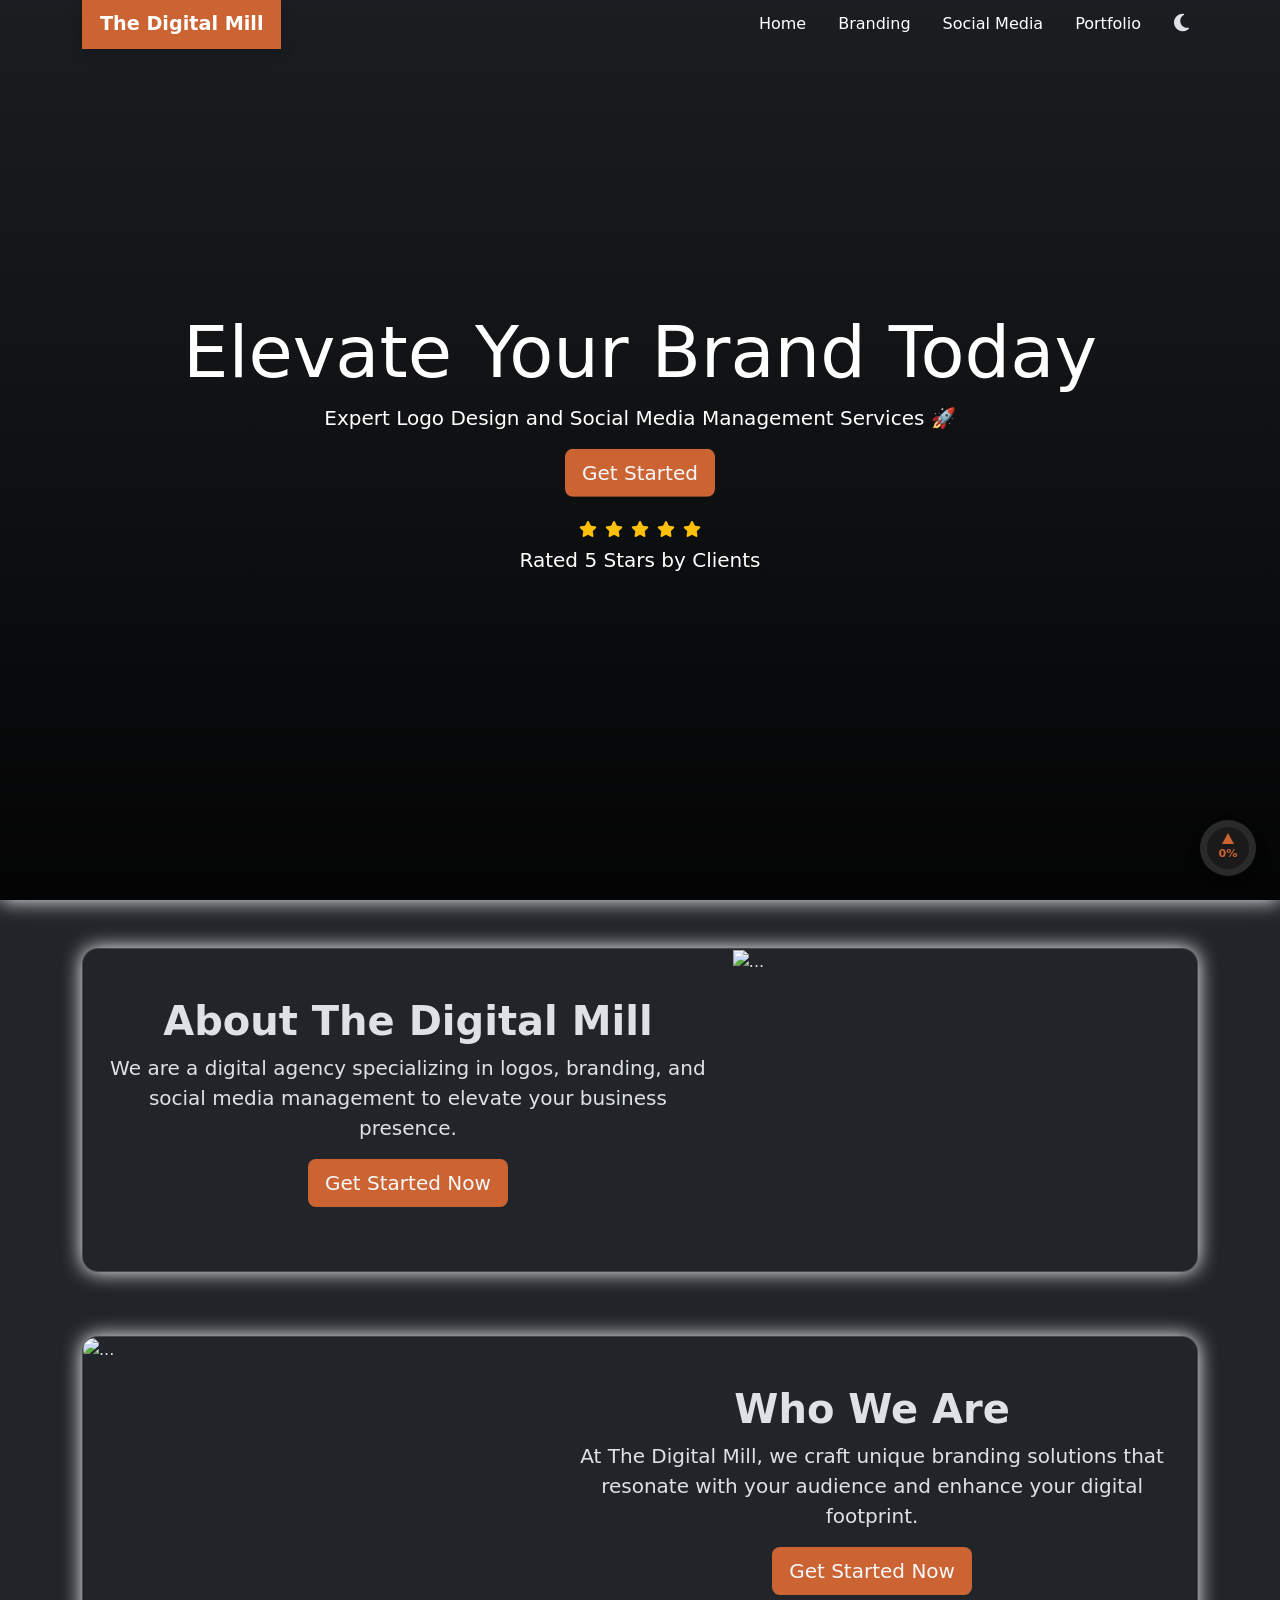
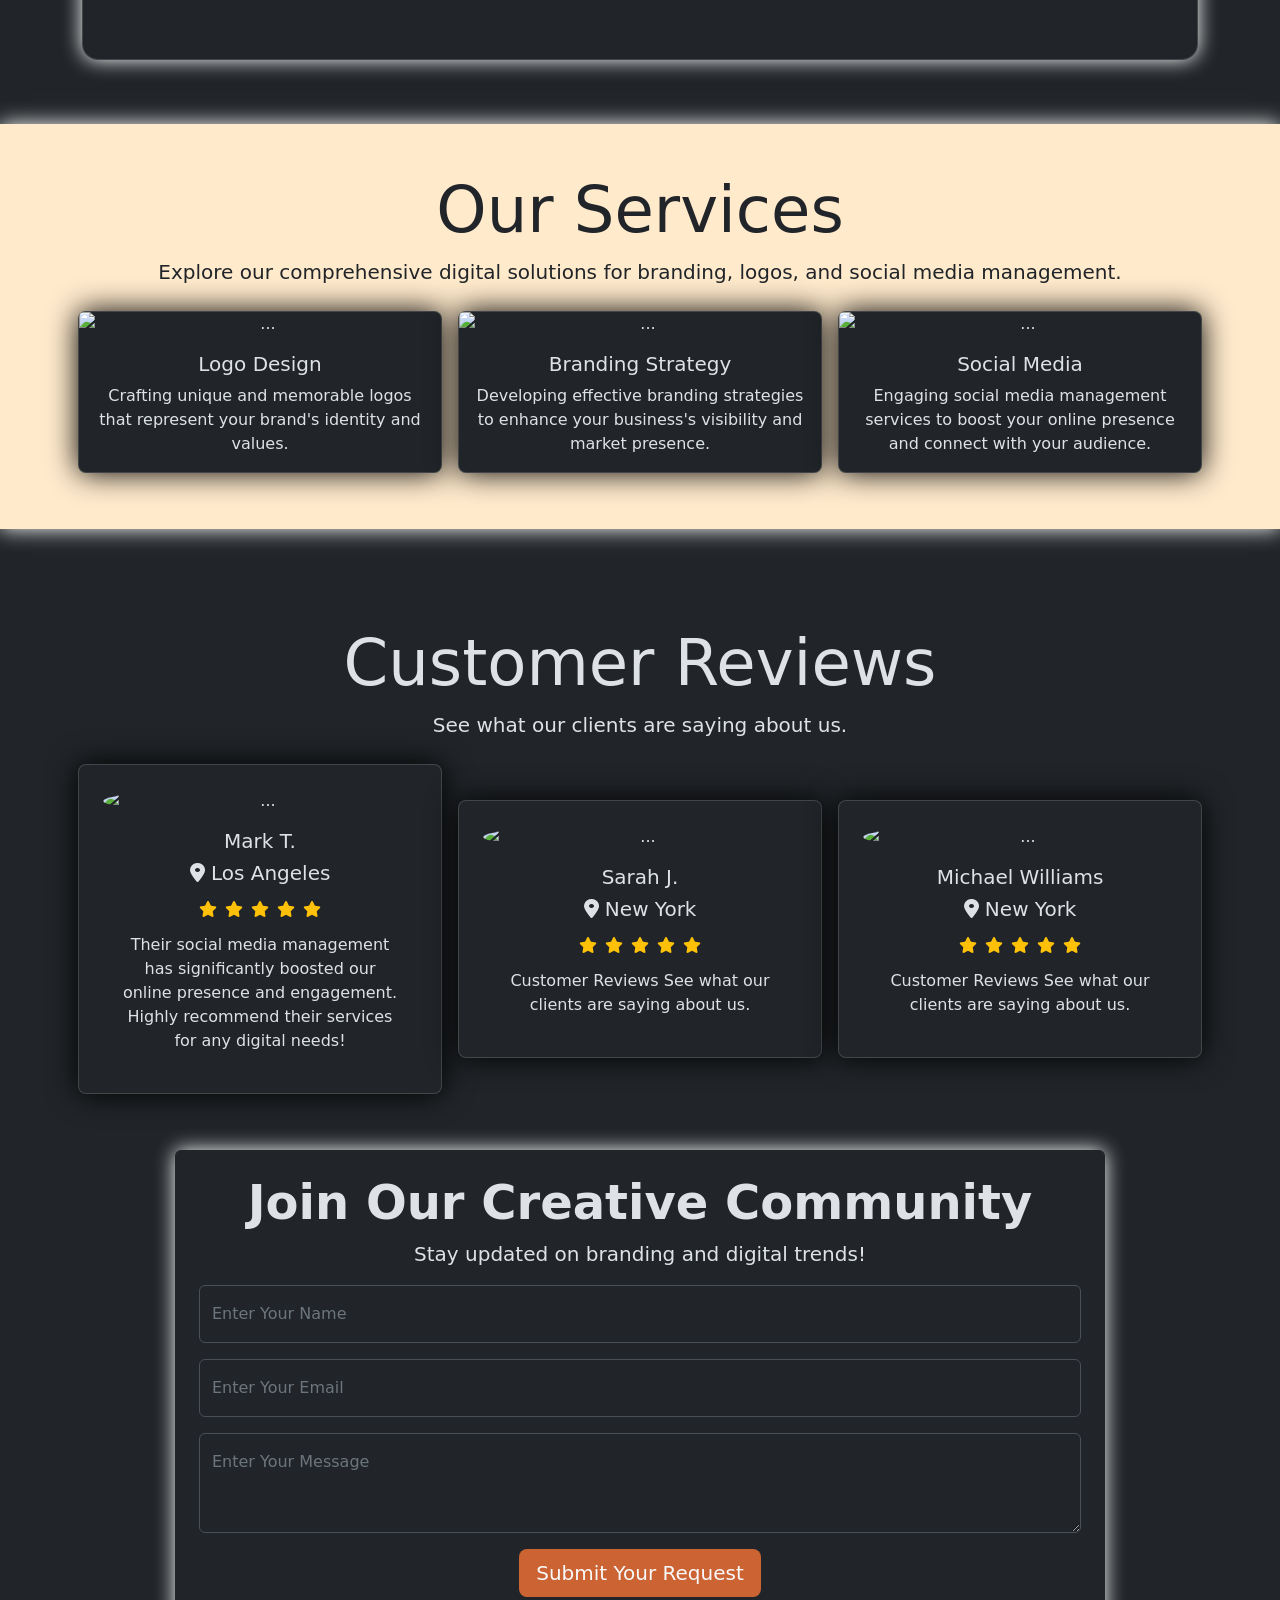
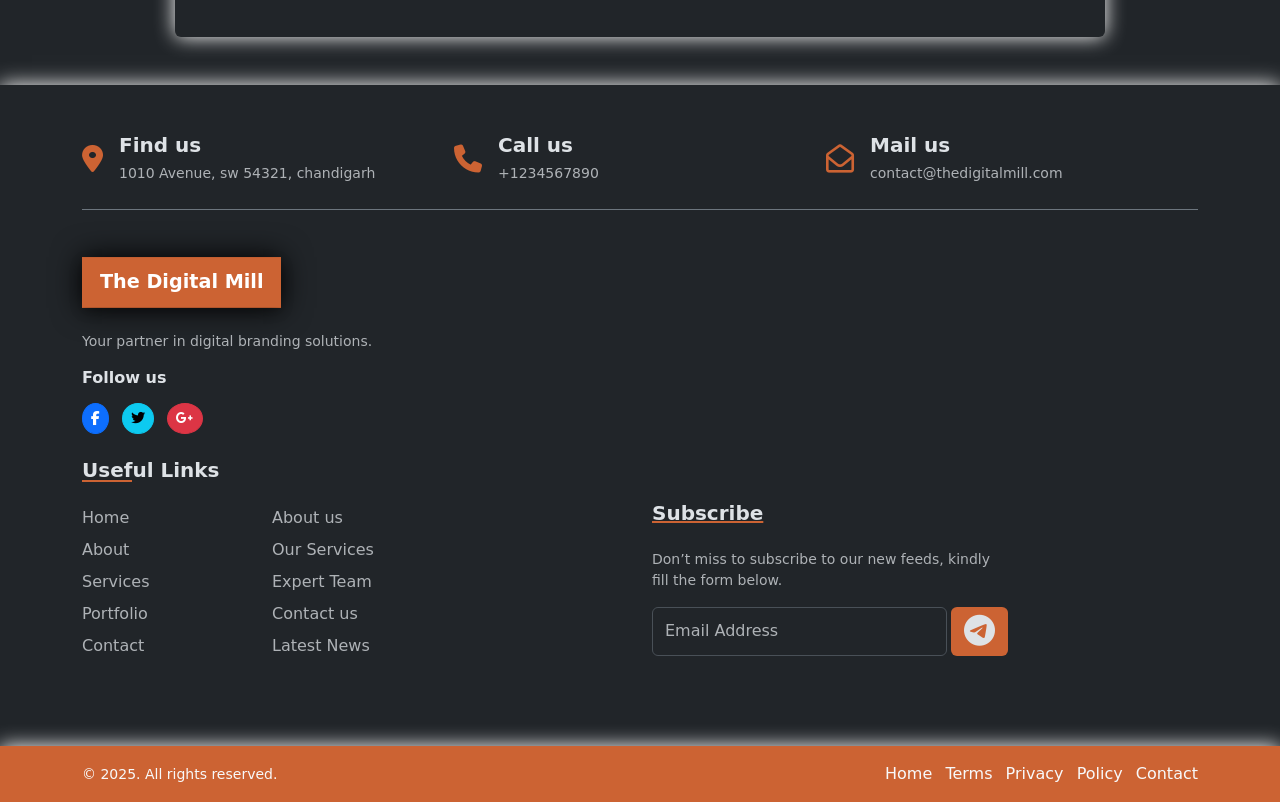
==== index.html @ cc818e8f "The Digital Mill" ====
<!DOCTYPE html>
<html lang="en" data-bs-theme="dark">
  <head>
    <meta charset="UTF-8" />
    <meta name="viewport" content="width=device-width, initial-scale=1.0" />
    <link
      href="https://cdn.jsdelivr.net/npm/bootstrap@5.3.8/dist/css/bootstrap.min.css"
      rel="stylesheet"
      />
    <link
      rel="stylesheet"
      href="https://cdnjs.cloudflare.com/ajax/libs/aos/2.3.4/aos.css"
      />
    <link
      rel="stylesheet"
      href="https://cdnjs.cloudflare.com/ajax/libs/font-awesome/6.5.1/css/all.min.css"
      />
    <link rel="stylesheet" href="css/style.css" />
    <title>The Digital Mill</title>
  </head>
  <body>
    <div class="progress-circle" onclick="scrollToTop()">
      <div class="progress-inner">
        <div class="arrow"></div>
        <div class="percentage">0%</div>
      </div>
    </div>
    <nav class="navbar navbar-expand-lg fixed-top p-0">
      <div class="container">
        <a class="navbar-brand p-0 bg-them-one" href="#" data-aos="fade-right">
        <span class="logo">The Digital Mill</span>
        </a>
        <button
          class="navbar-toggler"
          type="button"
          data-bs-toggle="collapse"
          data-bs-target="#navbarNav"
          aria-controls="navbarNav"
          aria-expanded="false"
          aria-label="Toggle navigation"
          >
        <span class="navbar-toggler-icon"></span>
        </button>
        <div class="collapse navbar-collapse" id="navbarNav">
          <ul class="navbar-nav ms-auto">
            <li class="nav-item ms-3">
              <a class="nav-link active nav-hover fs-6" href="#" data-aos="fade-down">Home</a>
            </li>
            <li class="nav-item ms-3">
              <a class="nav-link active nav-hover fs-6" href="#" data-aos="fade-down" data-aos-delay="300">Branding</a>
            </li>
            <li class="nav-item ms-3">
              <a class="nav-link active nav-hover fs-6" href="#" data-aos="fade-down" data-aos-delay="700"
                >Social Media</a
                >
            </li>
            <li class="nav-item ms-3">
              <a class="nav-link active nav-hover fs-6" href="#" data-aos="fade-down" data-aos-delay="1000">Portfolio</a>
            </li>
            <button
              id="themeToggle"
              class="btn btn-sm ms-3 text-hover-them-one" data-aos="fade-down" data-aos-delay="1300"
              >
            <i class="fa-solid fa-moon fs-5"></i>
            </button>
          </ul>
        </div>
      </div>
    </nav>
    <header class="hero hero-dark-bg box-light-shadow">
      <video
        src="https://videos.pexels.com/video-files/6562012/6562012-uhd_2560_1440_25fps.mp4"
        autoplay
        muted
        loop
        playsinline
        ></video>
      <div class="hero-content" data-aos="zoom-in">
        <h1 class="display-2 fw-normal">Elevate Your Brand Today</h1>
        <p class="lead">
          Expert Logo Design and Social Media Management Services 🚀
        </p>
        <div class="mt-3">
          <a href="#" class="btn btn-lg custom-btn bg-them-one text-light"
            >Get Started</a
            >
        </div>
        <div class="mt-4 d-flex gap-2 justify-content-center">
          <i class="fa-solid fa-star text-warning"></i>
          <i class="fa-solid fa-star text-warning"></i>
          <i class="fa-solid fa-star text-warning"></i>
          <i class="fa-solid fa-star text-warning"></i>
          <i class="fa-solid fa-star text-warning"></i>
        </div>
        <p class="lead mt-2">Rated 5 Stars by Clients</p>
      </div>
    </header>
    <section>
      <div class="container d-flex flex-column justify-content-center align-items-center">
        <div class="card mb-3 rounded-4 box-light-shadow my-5 col-lg-12 col-md-10 col-12" style="max-width: 100%" data-aos="zoom-in">
          <div class="card-manage col-reverse">
            <div class="col-lg-7 col-md-12 col-12">
              <div class="card-body py-5">
                <h1 class="card-title fw-bold text-center">About The Digital Mill</h1>
                <p class="card-text fs-5 text-center">
                  We are a digital agency specializing in logos, branding, and
                  social media management to elevate your business presence.
                </p>
                <p class="card-text">
                <div class="mt-3 text-center">
                  <a href="#" class="btn btn-lg custom-btn bg-them-one text-light"
                    >Get Started Now</a
                    >
                </div>
                </p>
              </div>
            </div>
            <div class="col-lg-5 col-md-12 col-12">
              <img
                src="https://images.unsplash.com/photo-1513600684907-999315c1b06b?auto=format&fit=crop&w=328&h=224"
                class="img-fluid rounded-end-4"
                width="100%"
                height="100%"
                alt="..."
                />
            </div>
          </div>
        </div>
        <div class="card mb-3 rounded-4 box-light-shadow my-5 col-lg-12 col-md-10 col-12" style="max-width: 100%" data-aos="zoom-in">
          <div class="card-manage">
            <div class="col-lg-5 col-md-12 col-12">
              <img
                src="https://images.unsplash.com/photo-1495224814653-94f36c0a31ea?auto=format&fit=crop&w=360&h=505 360w,https://images.unsplash.com/photo-1495224814653-94f36c0a31ea?auto=format&fit=crop&w=720&h=1010 720w,https://images.unsplash.com/photo-1495224814653-94f36c0a31ea?auto=format&fit=crop&w=945&h=1326 945w,https://images.unsplash.com/photo-1495224814653-94f36c0a31ea?auto=format&fit=crop&w=1080&h=1515 1080w,https://images.unsplash.com/photo-1495224814653-94f36c0a31ea?auto=format&fit=crop&w=206&h=289 206w,https://images.unsplash.com/photo-1495224814653-94f36c0a31ea?auto=format&fit=crop&w=412&h=578 412w"
                class="img-fluid rounded-start-4"
                width="100%"
                height="100%"
                alt="..."
                />
            </div>
            <div class="col-lg-7 col-md-12 col-12">
              <div class="card-body py-5">
                <h1 class="card-title fw-bold text-center">Who We Are</h1>
                <p class="card-text fs-5 text-center">
                  At The Digital Mill, we craft unique branding solutions that resonate with your audience and enhance your digital footprint.
                </p>
                <p class="card-text">
                <div class="mt-3 text-center">
                  <a href="#" class="btn btn-lg custom-btn bg-them-one text-light"
                    >Get Started Now</a
                    >
                </div>
                </p>
              </div>
            </div>
          </div>
        </div>
      </div>
    </section>
    <section class="position-relative overflow-hidden service-section bg-them-two my-5 box-light-shadow">
      <div class="container">
        <div class="container text-center py-5 position-relative" style="z-index:2;">
          <h1 class="text-dark display-3 fw-normal" data-aos="zoom-in">Our Services</h1>
          <p class="lead text-dark fw-normal" data-aos="zoom-in">Explore our comprehensive digital solutions for branding, logos, and social media management.</p>
          <div class="d-flex flex-lg-row flex-md-column flex-column justify-content-center align-items-center">
            <div class="card m-2 rounded-3 box-dark-shadow col-lg-4 col-md-10 col-12" data-aos="zoom-in">
              <img src="https://images.unsplash.com/photo-1649015931204-15a3c789e6ea?auto=format&fit=crop&w=328&h=224" class="card-img" alt="...">
              <div class="card-body">
                <h5 class="card-title">Logo Design</h5>
                <p class="card-text">Crafting unique and memorable logos that represent your brand's identity and values.</p>
              </div>
            </div>
            <div class="card m-2 rounded-3 box-dark-shadow col-lg-4 col-md-10 col-12" data-aos="zoom-in">
              <img src="https://images.unsplash.com/photo-1485531865381-286666aa80a9?auto=format&fit=crop&w=328&h=223" class="card-img" alt="...">
              <div class="card-body">
                <h5 class="card-title">Branding Strategy</h5>
                <p class="card-text">Developing effective branding strategies to enhance your business's visibility and market presence.</p>
              </div>
            </div>
            <div class="card m-2 rounded-3 box-dark-shadow col-lg-4 col-md-10 col-12" data-aos="zoom-in">
              <img src="https://images.unsplash.com/photo-1585065799297-ce07d1855c01?auto=format&fit=crop&w=328&h=224" class="card-img" alt="...">
              <div class="card-body">
                <h5 class="card-title">Social Media</h5>
                <p class="card-text">Engaging social media management services to boost your online presence and connect with your audience.</p>
              </div>
            </div>
          </div>
        </div>
        <ul class="circles list-unstyled m-0 p-0 position-absolute top-0 start-0 w-100 h-100">
          <li></li>
          <li></li>
          <li></li>
          <li></li>
          <li></li>
          <li></li>
          <li></li>
          <li></li>
          <li></li>
          <li></li>
        </ul>
      </div>
    </section>
    <section>
      <div class="container">
        <div class="container text-center py-5 position-relative" style="z-index:2;">
          <h1 class="display-3 fw-normal" data-aos="zoom-in">Customer Reviews</h1>
          <p class="lead fw-normal" data-aos="zoom-in">See what our clients are saying about us.</p>
          <div class="d-flex flex-lg-row flex-md-column flex-column justify-content-center align-items-center">
            <div class="card m-2 rounded-3 p-4 box-dark-shadow col-lg-4 col-md-10 col-12" data-aos="zoom-in">
              <img src="https://wordpress.dankov-themes.com/universal/wp-content/uploads/2016/11/avatar1-2.jpg" class="card-img rounded-circle" alt="...">
              <div class="card-body">
                <h5 class="card-title">Mark T.</h5>
                <h5 class="card-title"><i class="fa-solid fa-location-dot"></i> Los Angeles</h5>
                <div class="mt-3 d-flex gap-2 justify-content-center">
                  <i class="fa-solid fa-star text-warning"></i>
                  <i class="fa-solid fa-star text-warning"></i>
                  <i class="fa-solid fa-star text-warning"></i>
                  <i class="fa-solid fa-star text-warning"></i>
                  <i class="fa-solid fa-star text-warning"></i>
                </div>
                <p class="card-text mt-3">Their social media management has significantly boosted our online presence and engagement. Highly recommend their services for any digital needs!</p>
              </div>
            </div>
            <div class="card m-2 rounded-3 p-4 box-dark-shadow col-lg-4 col-md-10 col-12" data-aos="zoom-in">
              <img src="https://wordpress.dankov-themes.com/universal/wp-content/uploads/2016/11/avatar4-3.jpg" class="card-img rounded-circle" alt="...">
              <div class="card-body">
                <h5 class="card-title">Sarah J.</h5>
                <h5 class="card-title"><i class="fa-solid fa-location-dot"></i> New York</h5>
                <div class="mt-3 d-flex gap-2 justify-content-center">
                  <i class="fa-solid fa-star text-warning"></i>
                  <i class="fa-solid fa-star text-warning"></i>
                  <i class="fa-solid fa-star text-warning"></i>
                  <i class="fa-solid fa-star text-warning"></i>
                  <i class="fa-solid fa-star text-warning"></i>
                </div>
                <p class="card-text mt-3">Customer Reviews See what our clients are saying about us.</p>
              </div>
            </div>
            <div class="card m-2 rounded-3 p-4 box-dark-shadow col-lg-4 col-md-10 col-12" data-aos="zoom-in">
              <img src="https://wordpress.dankov-themes.com/universal/wp-content/uploads/2016/11/avatar2-3.jpg" class="card-img rounded-circle" alt="...">
              <div class="card-body">
                <h5 class="card-title">Michael Williams</h5>
                <h5 class="card-title"><i class="fa-solid fa-location-dot"></i> New York</h5>
                <div class="mt-3 d-flex gap-2 justify-content-center">
                  <i class="fa-solid fa-star text-warning"></i>
                  <i class="fa-solid fa-star text-warning"></i>
                  <i class="fa-solid fa-star text-warning"></i>
                  <i class="fa-solid fa-star text-warning"></i>
                  <i class="fa-solid fa-star text-warning"></i>
                </div>
                <p class="card-text mt-3">Customer Reviews See what our clients are saying about us.</p>
              </div>
            </div>
          </div>
        </div>
      </div>
    </section>
    <section>
      <div class="container">
        <form id="signupForm" class="p-4 rounded bg-body text-start col-10 m-auto text-center box-light-shadow" data-aos="zoom-in">
          <h1 class="display-5 fw-bold">Join Our Creative Community</h1>
          <p class="lead fw-normal">Stay updated on branding and digital trends!</p>
          <div class="form-floating mb-3">
            <input type="text" class="form-control" id="name" placeholder=" " required>
            <label for="name">Enter Your Name</label>
            <div class="invalid-feedback">Name cannot contain numbers/special characters.</div>
          </div>
          <div class="form-floating mb-3">
            <input type="email" class="form-control" id="email" placeholder=" " required>
            <label for="email">Enter Your Email</label>
            <div class="invalid-feedback">Please enter a valid email address.</div>
          </div>
          <div class="form-floating mb-3">
            <textarea class="form-control" id="message" placeholder=" " style="height: 100px" required></textarea>
            <label for="message">Enter Your Message</label>
            <div class="invalid-feedback">Message cannot be empty.</div>
          </div>
          <p class="card-text">
          <div class="mt-3">
            <a href="#" class="btn btn-lg custom-btn bg-them-one text-light"
              >Submit Your Request</a
              >
          </div>
          </p>
        </form>
      </div>
    </section>
    <footer class="pt-5 mt-5 box-light-shadow">
      <div class="container">
        <div class="d-flex flex-wrap align-items-center justify-content-center border-bottom border-secondary pb-4" data-aos="zoom-in">
          <div class="col-lg-4 col-md-4 col-4">
            <div class="d-flex align-items-center">
              <i class="fas fa-map-marker-alt text-them-one fs-3 me-3"></i>
              <div>
                <h5 class="fw-semibold mb-1">Find us</h5>
                <small class="text-muted">1010 Avenue, sw 54321, chandigarh</small>
              </div>
            </div>
          </div>
          <div class="col-lg-4 col-md-4 col-4">
            <div class="d-flex align-items-center">
              <i class="fas fa-phone fs-3 me-3 text-them-one"></i>
              <div>
                <h5 class="fw-semibold mb-1">Call us</h5>
                <small class="text-muted">+1234567890</small>
              </div>
            </div>
          </div>
          <div class="col-lg-4 col-md-4 col-4">
            <div class="d-flex align-items-center">
              <i class="far fa-envelope-open fs-3 me-3 text-them-one"></i>
              <div>
                <h5 class="fw-semibold mb-1">Mail us</h5>
                <small class="text-muted">contact@thedigitalmill.com</small>
              </div>
            </div>
          </div>
        </div>
        <div class="row py-5" data-aos="zoom-in">
          <div class="col-lg-12 mb-4 text-lg-start text-md-center text-centers">
            <a class="navbar-brand p-3 pe-0 ps-0 bg-them-one box-dark-shadow" href="#">
            <span class="logo">The Digital Mill</span>
            </a>
            <p class="text-muted small mt-4">
              Your partner in digital branding solutions.
            </p>
            <div>
              <h6 class="fw-bold mb-3">Follow us</h6>
              <a href="#" class="btn btn-primary btn-sm rounded-circle me-2"><i class="fab fa-facebook-f"></i></a>
              <a href="#" class="btn btn-info btn-sm rounded-circle me-2"><i class="fab fa-twitter"></i></a>
              <a href="#" class="btn btn-danger btn-sm rounded-circle"><i class="fab fa-google-plus-g"></i></a>
            </div>
          </div>
          <div class="col-lg-4 col-md-6 mb-4">
            <h5 class="fw-semibold position-relative mb-4">
              Useful Links
              <span class="position-absolute start-0 bottom-0 bg-them-one" style="height:2px; width:50px;"></span>
            </h5>
            <div class="row">
              <div class="col-6">
                <ul class="list-unstyled">
                  <li><a href="#" class="text-muted text-decoration-none d-block mb-2">Home</a></li>
                  <li><a href="#" class="text-muted text-decoration-none d-block mb-2">About</a></li>
                  <li><a href="#" class="text-muted text-decoration-none d-block mb-2">Services</a></li>
                  <li><a href="#" class="text-muted text-decoration-none d-block mb-2">Portfolio</a></li>
                  <li><a href="#" class="text-muted text-decoration-none d-block mb-2">Contact</a></li>
                </ul>
              </div>
              <div class="col-6">
                <ul class="list-unstyled">
                  <li><a href="#" class="text-muted text-decoration-none d-block mb-2">About us</a></li>
                  <li><a href="#" class="text-muted text-decoration-none d-block mb-2">Our Services</a></li>
                  <li><a href="#" class="text-muted text-decoration-none d-block mb-2">Expert Team</a></li>
                  <li><a href="#" class="text-muted text-decoration-none d-block mb-2">Contact us</a></li>
                  <li><a href="#" class="text-muted text-decoration-none d-block mb-2">Latest News</a></li>
                </ul>
              </div>
            </div>
          </div>
          <div class="col-lg-4 col-md-4 col-8 m-auto text-lg-start text-md-start text-center">
            <h5 class="fw-semibold position-relative mb-4" style="text-decoration: underline #cc6333;">
              Subscribe
            </h5>
            <p class="text-muted small">
              Don’t miss to subscribe to our new feeds, kindly fill the form below.
            </p>
            <form class="d-flex">
              <input type="email" class="form-control me-1" placeholder="Email Address">
              <button class="btn bg-them-one"><i class="fab fa-telegram-plane fa-2x"></i></button>
            </form>
          </div>
        </div>
      </div>
      <div class="bg-them-one py-3 box-light-shadow">
        <div class="container d-flex flex-column flex-lg-row justify-content-between align-items-center">
          <p class="mb-0 small text-light">© 2025. All rights reserved.</p>
          <ul class="list-inline mb-0">
            <li class="list-inline-item"><a href="#" class="text-light text-decoration-none">Home</a></li>
            <li class="list-inline-item"><a href="#" class="text-light text-decoration-none">Terms</a></li>
            <li class="list-inline-item"><a href="#" class="text-light text-decoration-none">Privacy</a></li>
            <li class="list-inline-item"><a href="#" class="text-light text-decoration-none">Policy</a></li>
            <li class="list-inline-item"><a href="#" class="text-light text-decoration-none">Contact</a></li>
          </ul>
        </div>
      </div>
    </footer>
    <script src="https://cdn.jsdelivr.net/npm/bootstrap@5.3.8/dist/js/bootstrap.bundle.min.js"></script>
    <script src="https://cdnjs.cloudflare.com/ajax/libs/aos/2.3.4/aos.js"></script>
    <script src="js/script.js"></script>
  </body>
</html>
---- css/style.css ----
.text-them-one {
  color: #cc6333;
}

.bg-them-one {
  background: #cc6333;
}

.text-hover-them-one:hover {
  color: #cc6333;
}

.bg-hover-them-one:hover {
  background: #cc6333;
}

.text-them-two {
  color: #ffeacc;
}

.bg-them-two {
  background: #ffeacc;
}

.box-light-shadow {
  box-shadow: 0em 0em 20px 0em rgb(255, 255, 255);
}

.box-dark-shadow {
  box-shadow: 0em 0em 30px 0em rgb(0, 0, 0);
}

.hero-dark-bg {
  background: linear-gradient(rgba(0, 0, 0, 0.2), rgba(0, 0, 0, 0.9));
}

.hero-light-bg {
  background: linear-gradient(rgba(0, 0, 0, 0.7), rgba(255, 255, 255, 0.1));
}

:root {
  --size: 3.5rem;
  --thickness: 0.75;
  --scroll-progress: 0%;
  --color: #cc6333;
  --color-lighter: #dbe5f3;
  --color-background: #fff;
}

[data-bs-theme="dark"] {
  --color-lighter: #2a2a2a;
  --color-background: #1a1a1a;
}

.progress-circle {
  position: fixed;
  bottom: 1.5rem;
  right: 1.5rem;
  z-index: 1050;
  cursor: pointer;

  width: var(--size);
  height: var(--size);
  border-radius: 50%;
  background: conic-gradient(
    var(--color) 0%,
    var(--color) var(--scroll-progress),
    var(--color-lighter) var(--scroll-progress),
    var(--color-lighter) 100%
  );
  box-shadow: 0 4px 12px rgba(0, 0, 0, 0.25);

  display: flex;
  align-items: center;
  justify-content: center;
}

.progress-inner {
  width: calc(var(--size) * var(--thickness));
  height: calc(var(--size) * var(--thickness));
  background-color: var(--color-background);
  border-radius: 50%;
  display: flex;
  flex-direction: column;
  justify-content: center;
  align-items: center;
}

.arrow {
  width: 0;
  height: 0;
  border-left: 0.4rem solid transparent;
  border-right: 0.4rem solid transparent;
  border-bottom: 0.7rem solid var(--color);
}

.percentage {
  font-size: 0.7rem;
  font-weight: 600;
  margin-top: 2px;
  color: var(--color);
}

.nav-dark-bg {
  background: linear-gradient(rgba(105, 105, 105, 0.471), rgb(0, 0, 0));
}

.nav-light-bg {
  background: linear-gradient(
    rgba(255, 255, 255, 0.3),
    rgba(255, 255, 255, 0.6)
  );
}

.navbar {
  transition: all 0.3s ease-in-out;
}

.hero {
  position: relative;
  height: 100vmin;
  overflow: hidden;
}
.hero video {
  position: absolute;
  top: 50%;
  left: 50%;
  min-width: 100%;
  min-height: 100%;
  object-fit: cover;
  transform: translate(-50%, -50%);
  z-index: -2;
}
.hero::after {
  content: "";
  position: absolute;
  top: 0;
  left: 0;
  width: 100%;
  height: 100%;
  z-index: -1;
}
.hero-content {
  position: absolute;
  width: 100%;
  top: 50%;
  left: 50%;
  transform: translate(-50%, -50%) !important;
  text-align: center;
  color: white;
}

.logo {
  font-size: 1.2rem;
  font-weight: 700;
  color: #fff;
  padding: 10px 18px;
  display: inline-block;
  text-align: center;
  box-shadow: 0 4px 12px rgba(0, 0, 0, 0.2);
  transition: all 0.3s ease;
}

.logo:hover {
  transform: scale(1.05);
}

.navbar {
  transition: background 0.3s ease;
}
.navbar.scrolled {
  background: rgba(0, 0, 0, 0.85) !important;
  backdrop-filter: blur(6px);
}

.nav-hover {
  position: relative;
  transition: color 0.3s ease;
}
.nav-hover::after {
  content: "";
  position: absolute;
  bottom: 3px;
  left: 0;
  width: 0;
  height: 2px;
  background: #cc6333;
  transition: width 0.3s ease;
}
.nav-hover:hover {
  color: #cc6333 !important;
}
.nav-hover:hover::after {
  width: 100%;
}

.nav-hover.active-link {
  color: #cc6333 !important;
}
.nav-hover.active-link::after {
  width: 100%;
}

.custom-btn {
  transition: all 0.3s ease;
}
.custom-btn:hover {
  transform: scale(1.09);
  box-shadow: 0 8px 20px #cc6333;
  background: #cc6333;
}

.card-manage {
  display: flex;
}

.circles li {
  position: absolute;
  display: block;
  list-style: none;
  width: 20px;
  height: 20px;
  background: #cc6333c2;
  animation: animate 25s linear infinite;
  bottom: -150px;
  border-radius: 50%;
}

.circles li:nth-child(1) {
  left: 25%;
  width: 80px;
  height: 80px;
  animation-duration: 15s;
}
.circles li:nth-child(2) {
  left: 10%;
  width: 20px;
  height: 20px;
  animation-duration: 8s;
}
.circles li:nth-child(3) {
  left: 70%;
  width: 20px;
  height: 20px;
  animation-duration: 10s;
}
.circles li:nth-child(4) {
  left: 40%;
  width: 60px;
  height: 60px;
  animation-duration: 12s;
}
.circles li:nth-child(5) {
  left: 65%;
  width: 20px;
  height: 20px;
  animation-duration: 12s;
}
.circles li:nth-child(6) {
  left: 75%;
  width: 110px;
  height: 110px;
  animation-duration: 18s;
}
.circles li:nth-child(7) {
  left: 35%;
  width: 150px;
  height: 150px;
  animation-duration: 22s;
}
.circles li:nth-child(8) {
  left: 50%;
  width: 25px;
  height: 25px;
  animation-duration: 12s;
}
.circles li:nth-child(9) {
  left: 20%;
  width: 15px;
  height: 15px;
  animation-duration: 10s;
}
.circles li:nth-child(10) {
  left: 85%;
  width: 150px;
  height: 150px;
  animation-duration: 25s;
}

@keyframes animate {
  0% {
    transform: translateY(0) rotate(0deg);
    opacity: 1;
    border-radius: 0;
  }
  100% {
    transform: translateY(-1000px) rotate(720deg);
    opacity: 0;
    border-radius: 50%;
  }
}

.form-floating {
  position: relative;
}

.form-floating label {
  position: absolute;
  top: 50%;
  left: 0.5;
  transform: translateY(-50%);
  transition: all 0.2s ease-in-out;
  pointer-events: none;
  color: #6c757d;
}

.form-control:focus ~ label,
.form-control:not(:placeholder-shown) ~ label {
  top: -0.4rem;
  left: 1rem;
  font-size: 1rem;
  height: 25px;
  padding: 0 0.5rem;
}

[data-bs-theme="light"] .form-control:focus ~ label,
[data-bs-theme="light"] .form-control:not(:placeholder-shown) ~ label {
  background: #ffffff;
  color: #212529;
}

[data-bs-theme="dark"] .form-control:focus ~ label,
[data-bs-theme="dark"] .form-control:not(:placeholder-shown) ~ label {
  background: #212529;
  color: #f8f9fa;
}

.form-control:focus:not(.is-valid):not(.is-invalid) {
  border-color: #cc6333 !important;
  box-shadow: 0 0 0 0.25rem rgba(204, 99, 51, 0.25) !important;
}

.form-control.is-valid:focus {
  border-color: #198754 !important;
  box-shadow: 0 0 0 0.25rem rgba(25, 135, 84, 0.25) !important;
}

.form-control.is-invalid:focus {
  border-color: #dc3545 !important;
  box-shadow: 0 0 0 0.25rem rgba(220, 53, 69, 0.25) !important;
}

a.text-muted:hover {
  color: #ff5e14 !important;
}

@media (max-width: 850px) and (orientation: portrait) {
  .card-manage {
    flex-direction: column;
  }
  .col-reverse {
    flex-direction: column-reverse;
  }
}

@media (max-width: 450px) and (orientation: portrait) {
  html,
  body {
    font-size: 70%;
  }
}
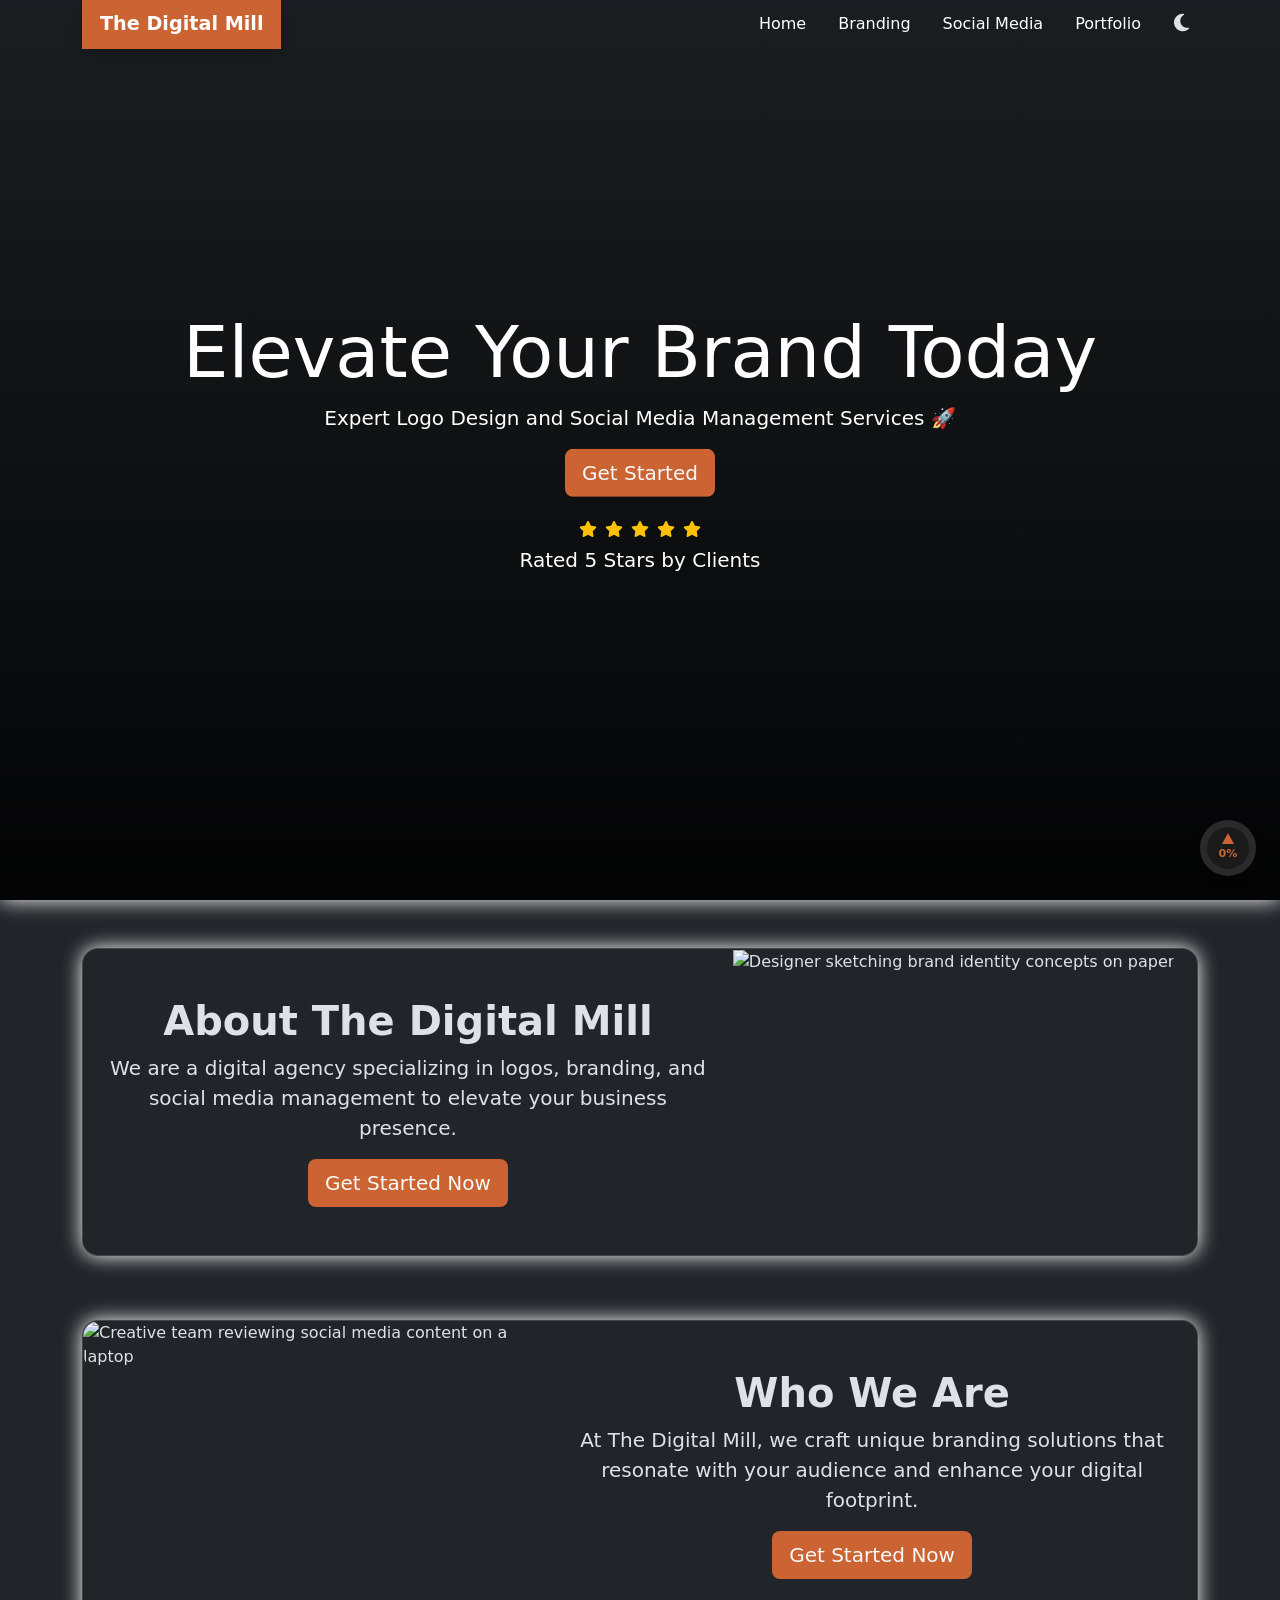
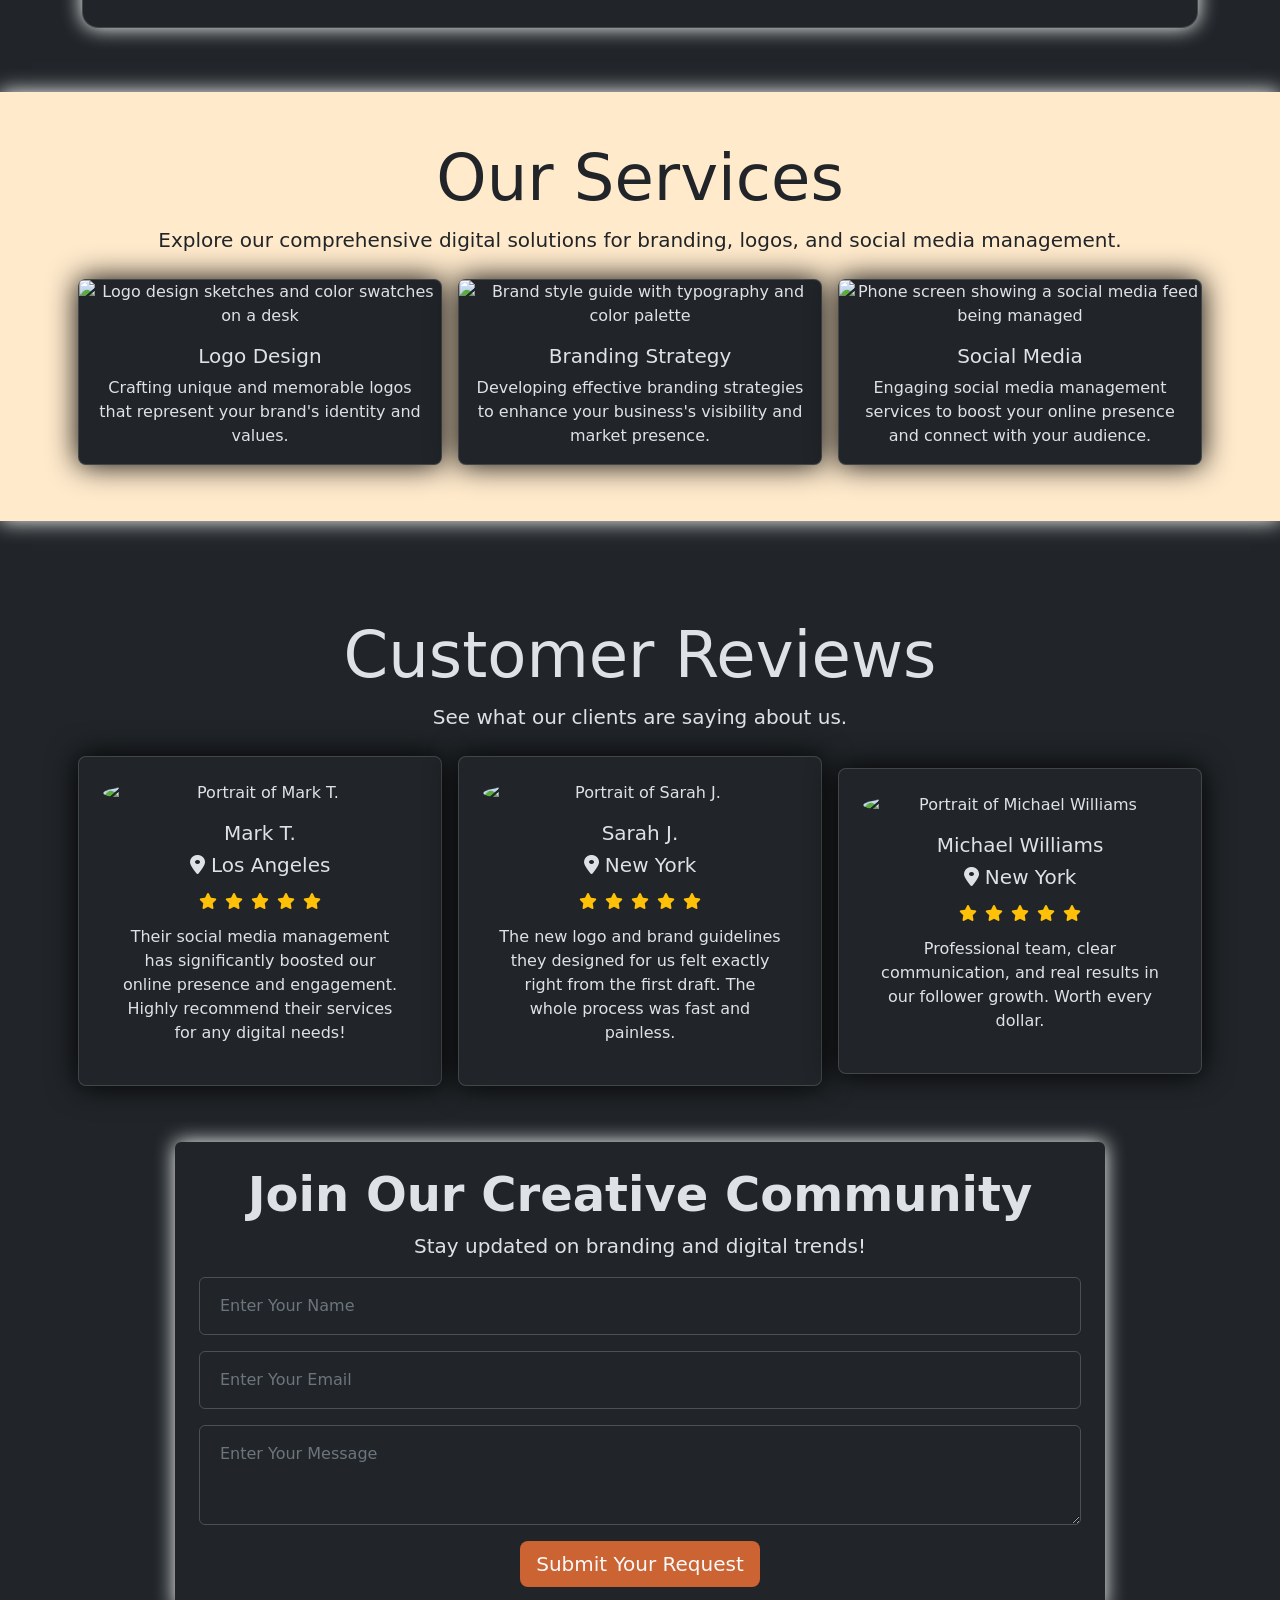
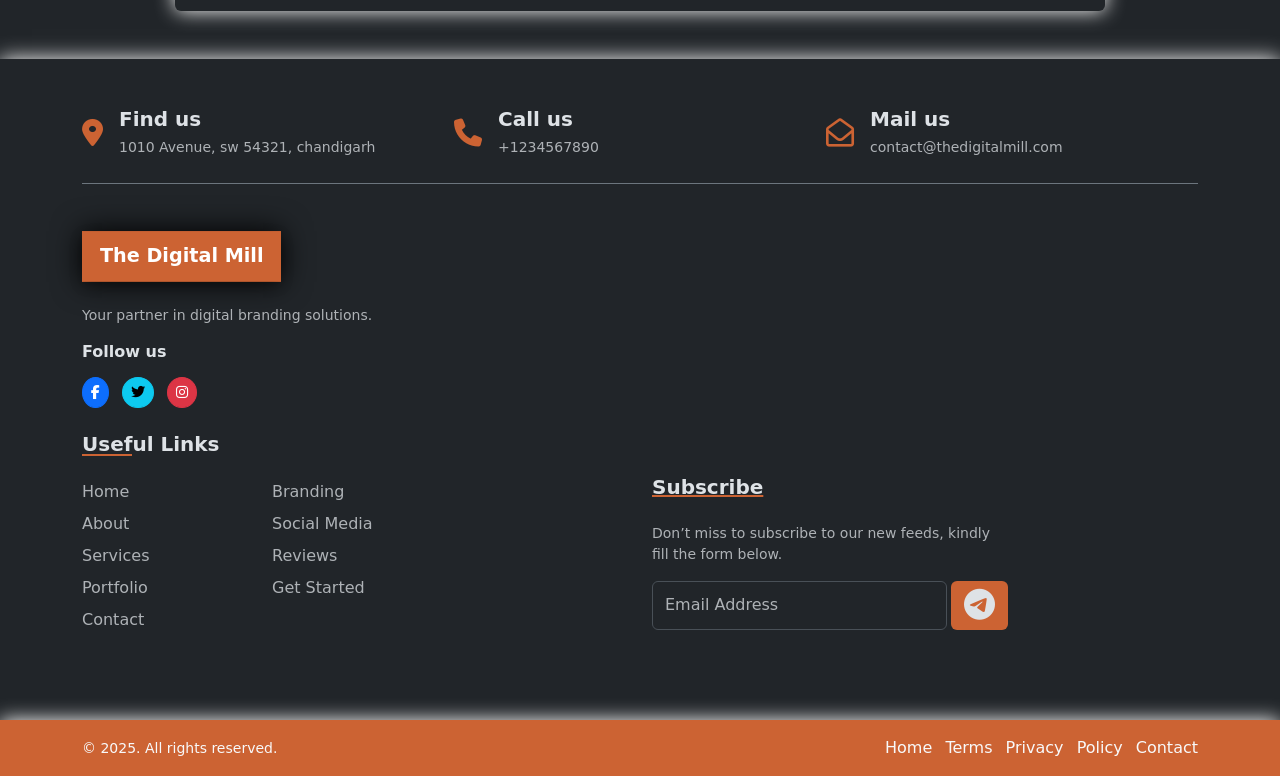
==== commit 598dd9a9: "update" ====
--- a/index.html
+++ b/index.html
@@ -1,4 +1,4 @@
-<!DOCTYPE html>
+<!doctype html>
 <html lang="en" data-bs-theme="dark">
   <head>
     <meta charset="UTF-8" />
@@ -6,19 +6,19 @@
     <link
       href="https://cdn.jsdelivr.net/npm/bootstrap@5.3.8/dist/css/bootstrap.min.css"
       rel="stylesheet"
-      />
+    />
     <link
       rel="stylesheet"
       href="https://cdnjs.cloudflare.com/ajax/libs/aos/2.3.4/aos.css"
-      />
+    />
     <link
       rel="stylesheet"
       href="https://cdnjs.cloudflare.com/ajax/libs/font-awesome/6.5.1/css/all.min.css"
-      />
+    />
     <link rel="stylesheet" href="css/style.css" />
-    <title>The Digital Mill</title>
+    <title>The Digital Mill | Branding &amp; Social Media Agency</title>
   </head>
-  <body>
+  <body data-page="home">
     <div class="progress-circle" onclick="scrollToTop()">
       <div class="progress-inner">
         <div class="arrow"></div>
@@ -27,8 +27,12 @@
     </div>
     <nav class="navbar navbar-expand-lg fixed-top p-0">
       <div class="container">
-        <a class="navbar-brand p-0 bg-them-one" href="#" data-aos="fade-right">
-        <span class="logo">The Digital Mill</span>
+        <a
+          class="navbar-brand p-0 bg-them-one"
+          href="index.html"
+          data-aos="fade-right"
+        >
+          <span class="logo">The Digital Mill</span>
         </a>
         <button
           class="navbar-toggler"
@@ -38,31 +42,60 @@
           aria-controls="navbarNav"
           aria-expanded="false"
           aria-label="Toggle navigation"
-          >
-        <span class="navbar-toggler-icon"></span>
+        >
+          <span class="navbar-toggler-icon"></span>
         </button>
         <div class="collapse navbar-collapse" id="navbarNav">
-          <ul class="navbar-nav ms-auto">
+          <ul class="navbar-nav ms-auto align-items-lg-center">
             <li class="nav-item ms-3">
-              <a class="nav-link active nav-hover fs-6" href="#" data-aos="fade-down">Home</a>
+              <a
+                class="nav-link active nav-hover fs-6"
+                href="index.html"
+                data-page="home"
+                data-aos="fade-down"
+                >Home</a
+              >
             </li>
             <li class="nav-item ms-3">
-              <a class="nav-link active nav-hover fs-6" href="#" data-aos="fade-down" data-aos-delay="300">Branding</a>
+              <a
+                class="nav-link active nav-hover fs-6"
+                href="branding.html"
+                data-page="branding"
+                data-aos="fade-down"
+                data-aos-delay="300"
+                >Branding</a
+              >
             </li>
             <li class="nav-item ms-3">
-              <a class="nav-link active nav-hover fs-6" href="#" data-aos="fade-down" data-aos-delay="700"
+              <a
+                class="nav-link active nav-hover fs-6"
+                href="social-media.html"
+                data-page="social-media"
+                data-aos="fade-down"
+                data-aos-delay="700"
                 >Social Media</a
-                >
+              >
             </li>
             <li class="nav-item ms-3">
-              <a class="nav-link active nav-hover fs-6" href="#" data-aos="fade-down" data-aos-delay="1000">Portfolio</a>
-            </li>
-            <button
-              id="themeToggle"
-              class="btn btn-sm ms-3 text-hover-them-one" data-aos="fade-down" data-aos-delay="1300"
+              <a
+                class="nav-link active nav-hover fs-6"
+                href="portfolio.html"
+                data-page="portfolio"
+                data-aos="fade-down"
+                data-aos-delay="1000"
+                >Portfolio</a
               >
-            <i class="fa-solid fa-moon fs-5"></i>
-            </button>
+            </li>
+            <li class="nav-item ms-3">
+              <button
+                id="themeToggle"
+                class="btn btn-sm text-hover-them-one"
+                data-aos="fade-down"
+                data-aos-delay="1300"
+              >
+                <i class="fa-solid fa-moon fs-5"></i>
+              </button>
+            </li>
           </ul>
         </div>
       </div>
@@ -74,16 +107,16 @@
         muted
         loop
         playsinline
-        ></video>
+      ></video>
       <div class="hero-content" data-aos="zoom-in">
         <h1 class="display-2 fw-normal">Elevate Your Brand Today</h1>
         <p class="lead">
           Expert Logo Design and Social Media Management Services 🚀
         </p>
         <div class="mt-3">
-          <a href="#" class="btn btn-lg custom-btn bg-them-one text-light"
+          <a href="#join" class="btn btn-lg custom-btn bg-them-one text-light"
             >Get Started</a
-            >
+          >
         </div>
         <div class="mt-4 d-flex gap-2 justify-content-center">
           <i class="fa-solid fa-star text-warning"></i>
@@ -95,24 +128,32 @@
         <p class="lead mt-2">Rated 5 Stars by Clients</p>
       </div>
     </header>
-    <section>
-      <div class="container d-flex flex-column justify-content-center align-items-center">
-        <div class="card mb-3 rounded-4 box-light-shadow my-5 col-lg-12 col-md-10 col-12" style="max-width: 100%" data-aos="zoom-in">
+    <section id="about">
+      <div
+        class="container d-flex flex-column justify-content-center align-items-center"
+      >
+        <div
+          class="card mb-3 rounded-4 box-light-shadow my-5 col-lg-12 col-md-10 col-10"
+          style="max-width: 100%"
+          data-aos="zoom-in"
+        >
           <div class="card-manage col-reverse">
             <div class="col-lg-7 col-md-12 col-12">
               <div class="card-body py-5">
-                <h1 class="card-title fw-bold text-center">About The Digital Mill</h1>
+                <h1 class="card-title fw-bold text-center">
+                  About The Digital Mill
+                </h1>
                 <p class="card-text fs-5 text-center">
                   We are a digital agency specializing in logos, branding, and
                   social media management to elevate your business presence.
                 </p>
-                <p class="card-text">
                 <div class="mt-3 text-center">
-                  <a href="#" class="btn btn-lg custom-btn bg-them-one text-light"
+                  <a
+                    href="branding.html"
+                    class="btn btn-lg custom-btn bg-them-one text-light"
                     >Get Started Now</a
-                    >
+                  >
                 </div>
-                </p>
               </div>
             </div>
             <div class="col-lg-5 col-md-12 col-12">
@@ -121,12 +162,16 @@
                 class="img-fluid rounded-end-4"
                 width="100%"
                 height="100%"
-                alt="..."
-                />
-            </div>
-          </div>
-        </div>
-        <div class="card mb-3 rounded-4 box-light-shadow my-5 col-lg-12 col-md-10 col-12" style="max-width: 100%" data-aos="zoom-in">
+                alt="Designer sketching brand identity concepts on paper"
+              />
+            </div>
+          </div>
+        </div>
+        <div
+          class="card mb-3 rounded-4 box-light-shadow my-5 col-lg-12 col-md-10 col-10"
+          style="max-width: 100%"
+          data-aos="zoom-in"
+        >
           <div class="card-manage">
             <div class="col-lg-5 col-md-12 col-12">
               <img
@@ -134,58 +179,108 @@
                 class="img-fluid rounded-start-4"
                 width="100%"
                 height="100%"
-                alt="..."
-                />
+                alt="Creative team reviewing social media content on a laptop"
+              />
             </div>
             <div class="col-lg-7 col-md-12 col-12">
               <div class="card-body py-5">
                 <h1 class="card-title fw-bold text-center">Who We Are</h1>
                 <p class="card-text fs-5 text-center">
-                  At The Digital Mill, we craft unique branding solutions that resonate with your audience and enhance your digital footprint.
-                </p>
-                <p class="card-text">
+                  At The Digital Mill, we craft unique branding solutions that
+                  resonate with your audience and enhance your digital
+                  footprint.
+                </p>
                 <div class="mt-3 text-center">
-                  <a href="#" class="btn btn-lg custom-btn bg-them-one text-light"
+                  <a
+                    href="social-media.html"
+                    class="btn btn-lg custom-btn bg-them-one text-light"
                     >Get Started Now</a
-                    >
+                  >
                 </div>
-                </p>
               </div>
             </div>
           </div>
         </div>
       </div>
     </section>
-    <section class="position-relative overflow-hidden service-section bg-them-two my-5 box-light-shadow">
+    <section
+      id="services"
+      class="position-relative overflow-hidden service-section bg-them-two my-5 box-light-shadow"
+    >
       <div class="container">
-        <div class="container text-center py-5 position-relative" style="z-index:2;">
-          <h1 class="text-dark display-3 fw-normal" data-aos="zoom-in">Our Services</h1>
-          <p class="lead text-dark fw-normal" data-aos="zoom-in">Explore our comprehensive digital solutions for branding, logos, and social media management.</p>
-          <div class="d-flex flex-lg-row flex-md-column flex-column justify-content-center align-items-center">
-            <div class="card m-2 rounded-3 box-dark-shadow col-lg-4 col-md-10 col-12" data-aos="zoom-in">
-              <img src="https://images.unsplash.com/photo-1649015931204-15a3c789e6ea?auto=format&fit=crop&w=328&h=224" class="card-img" alt="...">
+        <div
+          class="container text-center py-5 position-relative"
+          style="z-index: 2"
+        >
+          <h1 class="text-dark display-3 fw-normal" data-aos="zoom-in">
+            Our Services
+          </h1>
+          <p class="lead text-dark fw-normal" data-aos="zoom-in">
+            Explore our comprehensive digital solutions for branding, logos, and
+            social media management.
+          </p>
+          <div
+            class="d-flex flex-lg-row flex-md-column flex-column justify-content-center align-items-center"
+          >
+            <a
+              href="branding.html"
+              class="card m-2 rounded-3 box-dark-shadow col-lg-4 col-md-10 col-12 text-decoration-none text-reset"
+              data-aos="zoom-in"
+            >
+              <img
+                src="https://images.unsplash.com/photo-1649015931204-15a3c789e6ea?auto=format&fit=crop&w=328&h=224"
+                class="card-img"
+                alt="Logo design sketches and color swatches on a desk"
+              />
               <div class="card-body">
                 <h5 class="card-title">Logo Design</h5>
-                <p class="card-text">Crafting unique and memorable logos that represent your brand's identity and values.</p>
-              </div>
-            </div>
-            <div class="card m-2 rounded-3 box-dark-shadow col-lg-4 col-md-10 col-12" data-aos="zoom-in">
-              <img src="https://images.unsplash.com/photo-1485531865381-286666aa80a9?auto=format&fit=crop&w=328&h=223" class="card-img" alt="...">
+                <p class="card-text">
+                  Crafting unique and memorable logos that represent your
+                  brand's identity and values.
+                </p>
+              </div>
+            </a>
+            <a
+              href="branding.html"
+              class="card m-2 rounded-3 box-dark-shadow col-lg-4 col-md-10 col-12 text-decoration-none text-reset"
+              data-aos="zoom-in"
+            >
+              <img
+                src="https://images.unsplash.com/photo-1485531865381-286666aa80a9?auto=format&fit=crop&w=328&h=223"
+                class="card-img"
+                alt="Brand style guide with typography and color palette"
+              />
               <div class="card-body">
                 <h5 class="card-title">Branding Strategy</h5>
-                <p class="card-text">Developing effective branding strategies to enhance your business's visibility and market presence.</p>
-              </div>
-            </div>
-            <div class="card m-2 rounded-3 box-dark-shadow col-lg-4 col-md-10 col-12" data-aos="zoom-in">
-              <img src="https://images.unsplash.com/photo-1585065799297-ce07d1855c01?auto=format&fit=crop&w=328&h=224" class="card-img" alt="...">
+                <p class="card-text">
+                  Developing effective branding strategies to enhance your
+                  business's visibility and market presence.
+                </p>
+              </div>
+            </a>
+            <a
+              href="social-media.html"
+              class="card m-2 rounded-3 box-dark-shadow col-lg-4 col-md-10 col-12 text-decoration-none text-reset"
+              data-aos="zoom-in"
+            >
+              <img
+                src="https://images.unsplash.com/photo-1585065799297-ce07d1855c01?auto=format&fit=crop&w=328&h=224"
+                class="card-img"
+                alt="Phone screen showing a social media feed being managed"
+              />
               <div class="card-body">
                 <h5 class="card-title">Social Media</h5>
-                <p class="card-text">Engaging social media management services to boost your online presence and connect with your audience.</p>
-              </div>
-            </div>
-          </div>
-        </div>
-        <ul class="circles list-unstyled m-0 p-0 position-absolute top-0 start-0 w-100 h-100">
+                <p class="card-text">
+                  Engaging social media management services to boost your online
+                  presence and connect with your audience.
+                </p>
+              </div>
+            </a>
+          </div>
+        </div>
+        <ul
+          class="circles list-unstyled m-0 p-0 position-absolute top-0 start-0 w-100 h-100"
+        >
           <li></li>
           <li></li>
           <li></li>
@@ -199,17 +294,35 @@
         </ul>
       </div>
     </section>
-    <section>
+    <section id="reviews">
       <div class="container">
-        <div class="container text-center py-5 position-relative" style="z-index:2;">
-          <h1 class="display-3 fw-normal" data-aos="zoom-in">Customer Reviews</h1>
-          <p class="lead fw-normal" data-aos="zoom-in">See what our clients are saying about us.</p>
-          <div class="d-flex flex-lg-row flex-md-column flex-column justify-content-center align-items-center">
-            <div class="card m-2 rounded-3 p-4 box-dark-shadow col-lg-4 col-md-10 col-12" data-aos="zoom-in">
-              <img src="https://wordpress.dankov-themes.com/universal/wp-content/uploads/2016/11/avatar1-2.jpg" class="card-img rounded-circle" alt="...">
+        <div
+          class="container text-center py-5 position-relative"
+          style="z-index: 2"
+        >
+          <h1 class="display-3 fw-normal" data-aos="zoom-in">
+            Customer Reviews
+          </h1>
+          <p class="lead fw-normal" data-aos="zoom-in">
+            See what our clients are saying about us.
+          </p>
+          <div
+            class="d-flex flex-lg-row flex-md-column flex-column justify-content-center align-items-center"
+          >
+            <div
+              class="card m-2 rounded-3 p-4 box-dark-shadow col-lg-4 col-md-10 col-10"
+              data-aos="zoom-in"
+            >
+              <img
+                src="https://wordpress.dankov-themes.com/universal/wp-content/uploads/2016/11/avatar1-2.jpg"
+                class="card-img rounded-circle"
+                alt="Portrait of Mark T."
+              />
               <div class="card-body">
                 <h5 class="card-title">Mark T.</h5>
-                <h5 class="card-title"><i class="fa-solid fa-location-dot"></i> Los Angeles</h5>
+                <h5 class="card-title">
+                  <i class="fa-solid fa-location-dot"></i> Los Angeles
+                </h5>
                 <div class="mt-3 d-flex gap-2 justify-content-center">
                   <i class="fa-solid fa-star text-warning"></i>
                   <i class="fa-solid fa-star text-warning"></i>
@@ -217,14 +330,27 @@
                   <i class="fa-solid fa-star text-warning"></i>
                   <i class="fa-solid fa-star text-warning"></i>
                 </div>
-                <p class="card-text mt-3">Their social media management has significantly boosted our online presence and engagement. Highly recommend their services for any digital needs!</p>
-              </div>
-            </div>
-            <div class="card m-2 rounded-3 p-4 box-dark-shadow col-lg-4 col-md-10 col-12" data-aos="zoom-in">
-              <img src="https://wordpress.dankov-themes.com/universal/wp-content/uploads/2016/11/avatar4-3.jpg" class="card-img rounded-circle" alt="...">
+                <p class="card-text mt-3">
+                  Their social media management has significantly boosted our
+                  online presence and engagement. Highly recommend their
+                  services for any digital needs!
+                </p>
+              </div>
+            </div>
+            <div
+              class="card m-2 rounded-3 p-4 box-dark-shadow col-lg-4 col-md-10 col-10"
+              data-aos="zoom-in"
+            >
+              <img
+                src="https://wordpress.dankov-themes.com/universal/wp-content/uploads/2016/11/avatar4-3.jpg"
+                class="card-img rounded-circle"
+                alt="Portrait of Sarah J."
+              />
               <div class="card-body">
                 <h5 class="card-title">Sarah J.</h5>
-                <h5 class="card-title"><i class="fa-solid fa-location-dot"></i> New York</h5>
+                <h5 class="card-title">
+                  <i class="fa-solid fa-location-dot"></i> New York
+                </h5>
                 <div class="mt-3 d-flex gap-2 justify-content-center">
                   <i class="fa-solid fa-star text-warning"></i>
                   <i class="fa-solid fa-star text-warning"></i>
@@ -232,14 +358,27 @@
                   <i class="fa-solid fa-star text-warning"></i>
                   <i class="fa-solid fa-star text-warning"></i>
                 </div>
-                <p class="card-text mt-3">Customer Reviews See what our clients are saying about us.</p>
-              </div>
-            </div>
-            <div class="card m-2 rounded-3 p-4 box-dark-shadow col-lg-4 col-md-10 col-12" data-aos="zoom-in">
-              <img src="https://wordpress.dankov-themes.com/universal/wp-content/uploads/2016/11/avatar2-3.jpg" class="card-img rounded-circle" alt="...">
+                <p class="card-text mt-3">
+                  The new logo and brand guidelines they designed for us felt
+                  exactly right from the first draft. The whole process was fast
+                  and painless.
+                </p>
+              </div>
+            </div>
+            <div
+              class="card m-2 rounded-3 p-4 box-dark-shadow col-lg-4 col-md-10 col-10"
+              data-aos="zoom-in"
+            >
+              <img
+                src="https://wordpress.dankov-themes.com/universal/wp-content/uploads/2016/11/avatar2-3.jpg"
+                class="card-img rounded-circle"
+                alt="Portrait of Michael Williams"
+              />
               <div class="card-body">
                 <h5 class="card-title">Michael Williams</h5>
-                <h5 class="card-title"><i class="fa-solid fa-location-dot"></i> New York</h5>
+                <h5 class="card-title">
+                  <i class="fa-solid fa-location-dot"></i> New York
+                </h5>
                 <div class="mt-3 d-flex gap-2 justify-content-center">
                   <i class="fa-solid fa-star text-warning"></i>
                   <i class="fa-solid fa-star text-warning"></i>
@@ -247,52 +386,90 @@
                   <i class="fa-solid fa-star text-warning"></i>
                   <i class="fa-solid fa-star text-warning"></i>
                 </div>
-                <p class="card-text mt-3">Customer Reviews See what our clients are saying about us.</p>
+                <p class="card-text mt-3">
+                  Professional team, clear communication, and real results in
+                  our follower growth. Worth every dollar.
+                </p>
               </div>
             </div>
           </div>
         </div>
       </div>
     </section>
-    <section>
+    <section id="join">
       <div class="container">
-        <form id="signupForm" class="p-4 rounded bg-body text-start col-10 m-auto text-center box-light-shadow" data-aos="zoom-in">
+        <form
+          id="signupForm"
+          class="p-4 rounded bg-body text-start col-10 m-auto text-center box-light-shadow"
+          data-aos="zoom-in"
+          novalidate
+        >
           <h1 class="display-5 fw-bold">Join Our Creative Community</h1>
-          <p class="lead fw-normal">Stay updated on branding and digital trends!</p>
+          <p class="lead fw-normal">
+            Stay updated on branding and digital trends!
+          </p>
           <div class="form-floating mb-3">
-            <input type="text" class="form-control" id="name" placeholder=" " required>
+            <input
+              type="text"
+              class="form-control"
+              id="name"
+              placeholder=" "
+              required
+            />
             <label for="name">Enter Your Name</label>
-            <div class="invalid-feedback">Name cannot contain numbers/special characters.</div>
+            <div class="invalid-feedback">
+              Name cannot contain numbers/special characters.
+            </div>
           </div>
           <div class="form-floating mb-3">
-            <input type="email" class="form-control" id="email" placeholder=" " required>
+            <input
+              type="email"
+              class="form-control"
+              id="email"
+              placeholder=" "
+              required
+            />
             <label for="email">Enter Your Email</label>
-            <div class="invalid-feedback">Please enter a valid email address.</div>
+            <div class="invalid-feedback">
+              Please enter a valid email address.
+            </div>
           </div>
           <div class="form-floating mb-3">
-            <textarea class="form-control" id="message" placeholder=" " style="height: 100px" required></textarea>
+            <textarea
+              class="form-control"
+              id="message"
+              placeholder=" "
+              style="height: 100px"
+              required
+            ></textarea>
             <label for="message">Enter Your Message</label>
             <div class="invalid-feedback">Message cannot be empty.</div>
           </div>
-          <p class="card-text">
           <div class="mt-3">
-            <a href="#" class="btn btn-lg custom-btn bg-them-one text-light"
-              >Submit Your Request</a
-              >
-          </div>
-          </p>
+            <button
+              type="submit"
+              class="btn btn-lg custom-btn bg-them-one text-light border-0"
+            >
+              Submit Your Request
+            </button>
+          </div>
         </form>
       </div>
     </section>
     <footer class="pt-5 mt-5 box-light-shadow">
       <div class="container">
-        <div class="d-flex flex-wrap align-items-center justify-content-center border-bottom border-secondary pb-4" data-aos="zoom-in">
+        <div
+          class="d-flex flex-wrap align-items-center justify-content-center border-bottom border-secondary pb-4"
+          data-aos="zoom-in"
+        >
           <div class="col-lg-4 col-md-4 col-4">
             <div class="d-flex align-items-center">
               <i class="fas fa-map-marker-alt text-them-one fs-3 me-3"></i>
               <div>
                 <h5 class="fw-semibold mb-1">Find us</h5>
-                <small class="text-muted">1010 Avenue, sw 54321, chandigarh</small>
+                <small class="text-muted"
+                  >1010 Avenue, sw 54321, chandigarh</small
+                >
               </div>
             </div>
           </div>
@@ -316,69 +493,163 @@
           </div>
         </div>
         <div class="row py-5" data-aos="zoom-in">
-          <div class="col-lg-12 mb-4 text-lg-start text-md-center text-centers">
-            <a class="navbar-brand p-3 pe-0 ps-0 bg-them-one box-dark-shadow" href="#">
-            <span class="logo">The Digital Mill</span>
+          <div class="col-lg-12 mb-4 text-lg-start text-md-center text-center">
+            <a
+              class="navbar-brand p-3 pe-0 ps-0 bg-them-one box-dark-shadow"
+              href="index.html"
+            >
+              <span class="logo">The Digital Mill</span>
             </a>
             <p class="text-muted small mt-4">
               Your partner in digital branding solutions.
             </p>
             <div>
               <h6 class="fw-bold mb-3">Follow us</h6>
-              <a href="#" class="btn btn-primary btn-sm rounded-circle me-2"><i class="fab fa-facebook-f"></i></a>
-              <a href="#" class="btn btn-info btn-sm rounded-circle me-2"><i class="fab fa-twitter"></i></a>
-              <a href="#" class="btn btn-danger btn-sm rounded-circle"><i class="fab fa-google-plus-g"></i></a>
+              <a href="#" class="btn btn-primary btn-sm rounded-circle me-2"
+                ><i class="fab fa-facebook-f"></i
+              ></a>
+              <a href="#" class="btn btn-info btn-sm rounded-circle me-2"
+                ><i class="fab fa-twitter"></i
+              ></a>
+              <a href="#" class="btn btn-danger btn-sm rounded-circle"
+                ><i class="fab fa-instagram"></i
+              ></a>
             </div>
           </div>
           <div class="col-lg-4 col-md-6 mb-4">
             <h5 class="fw-semibold position-relative mb-4">
               Useful Links
-              <span class="position-absolute start-0 bottom-0 bg-them-one" style="height:2px; width:50px;"></span>
+              <span
+                class="position-absolute start-0 bottom-0 bg-them-one"
+                style="height: 2px; width: 50px"
+              ></span>
             </h5>
             <div class="row">
               <div class="col-6">
                 <ul class="list-unstyled">
-                  <li><a href="#" class="text-muted text-decoration-none d-block mb-2">Home</a></li>
-                  <li><a href="#" class="text-muted text-decoration-none d-block mb-2">About</a></li>
-                  <li><a href="#" class="text-muted text-decoration-none d-block mb-2">Services</a></li>
-                  <li><a href="#" class="text-muted text-decoration-none d-block mb-2">Portfolio</a></li>
-                  <li><a href="#" class="text-muted text-decoration-none d-block mb-2">Contact</a></li>
+                  <li>
+                    <a
+                      href="index.html"
+                      class="text-muted text-decoration-none d-block mb-2"
+                      >Home</a
+                    >
+                  </li>
+                  <li>
+                    <a
+                      href="index.html#about"
+                      class="text-muted text-decoration-none d-block mb-2"
+                      >About</a
+                    >
+                  </li>
+                  <li>
+                    <a
+                      href="index.html#services"
+                      class="text-muted text-decoration-none d-block mb-2"
+                      >Services</a
+                    >
+                  </li>
+                  <li>
+                    <a
+                      href="portfolio.html"
+                      class="text-muted text-decoration-none d-block mb-2"
+                      >Portfolio</a
+                    >
+                  </li>
+                  <li>
+                    <a
+                      href="index.html#join"
+                      class="text-muted text-decoration-none d-block mb-2"
+                      >Contact</a
+                    >
+                  </li>
                 </ul>
               </div>
               <div class="col-6">
                 <ul class="list-unstyled">
-                  <li><a href="#" class="text-muted text-decoration-none d-block mb-2">About us</a></li>
-                  <li><a href="#" class="text-muted text-decoration-none d-block mb-2">Our Services</a></li>
-                  <li><a href="#" class="text-muted text-decoration-none d-block mb-2">Expert Team</a></li>
-                  <li><a href="#" class="text-muted text-decoration-none d-block mb-2">Contact us</a></li>
-                  <li><a href="#" class="text-muted text-decoration-none d-block mb-2">Latest News</a></li>
+                  <li>
+                    <a
+                      href="branding.html"
+                      class="text-muted text-decoration-none d-block mb-2"
+                      >Branding</a
+                    >
+                  </li>
+                  <li>
+                    <a
+                      href="social-media.html"
+                      class="text-muted text-decoration-none d-block mb-2"
+                      >Social Media</a
+                    >
+                  </li>
+                  <li>
+                    <a
+                      href="index.html#reviews"
+                      class="text-muted text-decoration-none d-block mb-2"
+                      >Reviews</a
+                    >
+                  </li>
+                  <li>
+                    <a
+                      href="index.html#join"
+                      class="text-muted text-decoration-none d-block mb-2"
+                      >Get Started</a
+                    >
+                  </li>
                 </ul>
               </div>
             </div>
           </div>
-          <div class="col-lg-4 col-md-4 col-8 m-auto text-lg-start text-md-start text-center">
-            <h5 class="fw-semibold position-relative mb-4" style="text-decoration: underline #cc6333;">
+          <div
+            class="col-lg-4 col-md-4 col-8 m-auto text-lg-start text-md-start text-center"
+          >
+            <h5
+              class="fw-semibold position-relative mb-4"
+              style="text-decoration: underline #cc6333"
+            >
               Subscribe
             </h5>
             <p class="text-muted small">
-              Don’t miss to subscribe to our new feeds, kindly fill the form below.
+              Don’t miss to subscribe to our new feeds, kindly fill the form
+              below.
             </p>
-            <form class="d-flex">
-              <input type="email" class="form-control me-1" placeholder="Email Address">
-              <button class="btn bg-them-one"><i class="fab fa-telegram-plane fa-2x"></i></button>
+            <form id="newsletterForm" class="d-flex">
+              <input
+                type="email"
+                class="form-control me-1"
+                placeholder="Email Address"
+                required
+              />
+              <button type="submit" class="btn bg-them-one">
+                <i class="fab fa-telegram-plane fa-2x"></i>
+              </button>
             </form>
           </div>
         </div>
       </div>
       <div class="bg-them-one py-3 box-light-shadow">
-        <div class="container d-flex flex-column flex-lg-row justify-content-between align-items-center">
+        <div
+          class="container d-flex flex-column flex-lg-row justify-content-between align-items-center"
+        >
           <p class="mb-0 small text-light">© 2025. All rights reserved.</p>
           <ul class="list-inline mb-0">
-            <li class="list-inline-item"><a href="#" class="text-light text-decoration-none">Home</a></li>
-            <li class="list-inline-item"><a href="#" class="text-light text-decoration-none">Terms</a></li>
-            <li class="list-inline-item"><a href="#" class="text-light text-decoration-none">Privacy</a></li>
-            <li class="list-inline-item"><a href="#" class="text-light text-decoration-none">Policy</a></li>
-            <li class="list-inline-item"><a href="#" class="text-light text-decoration-none">Contact</a></li>
+            <li class="list-inline-item">
+              <a href="index.html" class="text-light text-decoration-none"
+                >Home</a
+              >
+            </li>
+            <li class="list-inline-item">
+              <a href="#" class="text-light text-decoration-none">Terms</a>
+            </li>
+            <li class="list-inline-item">
+              <a href="#" class="text-light text-decoration-none">Privacy</a>
+            </li>
+            <li class="list-inline-item">
+              <a href="#" class="text-light text-decoration-none">Policy</a>
+            </li>
+            <li class="list-inline-item">
+              <a href="index.html#join" class="text-light text-decoration-none"
+                >Contact</a
+              >
+            </li>
           </ul>
         </div>
       </div>
@@ -387,4 +658,4 @@
     <script src="https://cdnjs.cloudflare.com/ajax/libs/aos/2.3.4/aos.js"></script>
     <script src="js/script.js"></script>
   </body>
-</html>+</html>
--- a/css/style.css
+++ b/css/style.css
@@ -148,6 +148,12 @@
   transform: translate(-50%, -50%) !important;
   text-align: center;
   color: white;
+}
+
+/* Smaller hero for interior pages (Branding / Social Media / Portfolio) */
+.hero-inner {
+  height: 55vmin;
+  min-height: 320px;
 }
 
 .logo {
@@ -307,7 +313,7 @@
 .form-floating label {
   position: absolute;
   top: 50%;
-  left: 0.5;
+  left: 0.5rem;
   transform: translateY(-50%);
   transition: all 0.2s ease-in-out;
   pointer-events: none;
@@ -354,6 +360,63 @@
   color: #ff5e14 !important;
 }
 
+/* Portfolio filter buttons */
+.portfolio-filters .btn {
+  border: 1px solid #cc6333;
+  color: #cc6333;
+  background: transparent;
+  margin: 0.25rem;
+}
+.portfolio-filters .btn.active,
+.portfolio-filters .btn:hover {
+  background: #cc6333;
+  color: #fff;
+}
+
+.portfolio-item {
+  overflow: hidden;
+  position: relative;
+}
+.portfolio-item img {
+  transition: transform 0.4s ease;
+  width: 100%;
+  height: 260px;
+  object-fit: cover;
+}
+.portfolio-item:hover img {
+  transform: scale(1.08);
+}
+.portfolio-overlay {
+  position: absolute;
+  inset: 0;
+  background: rgba(204, 99, 51, 0.85);
+  opacity: 0;
+  transition: opacity 0.3s ease;
+  display: flex;
+  flex-direction: column;
+  align-items: center;
+  justify-content: center;
+  text-align: center;
+  padding: 1rem;
+  color: #fff;
+}
+.portfolio-item:hover .portfolio-overlay {
+  opacity: 1;
+}
+
+/* Process step numbering (Branding page - real sequence) */
+.step-number {
+  font-size: 2.5rem;
+  font-weight: 700;
+  color: #cc6333;
+  opacity: 0.5;
+}
+
+/* Platform icon tiles (Social Media page) */
+.platform-tile i {
+  font-size: 2.5rem;
+}
+
 @media (max-width: 850px) and (orientation: portrait) {
   .card-manage {
     flex-direction: column;
@@ -366,6 +429,6 @@
 @media (max-width: 450px) and (orientation: portrait) {
   html,
   body {
-    font-size: 70%;
+    font-size: 80%;
   }
 }
